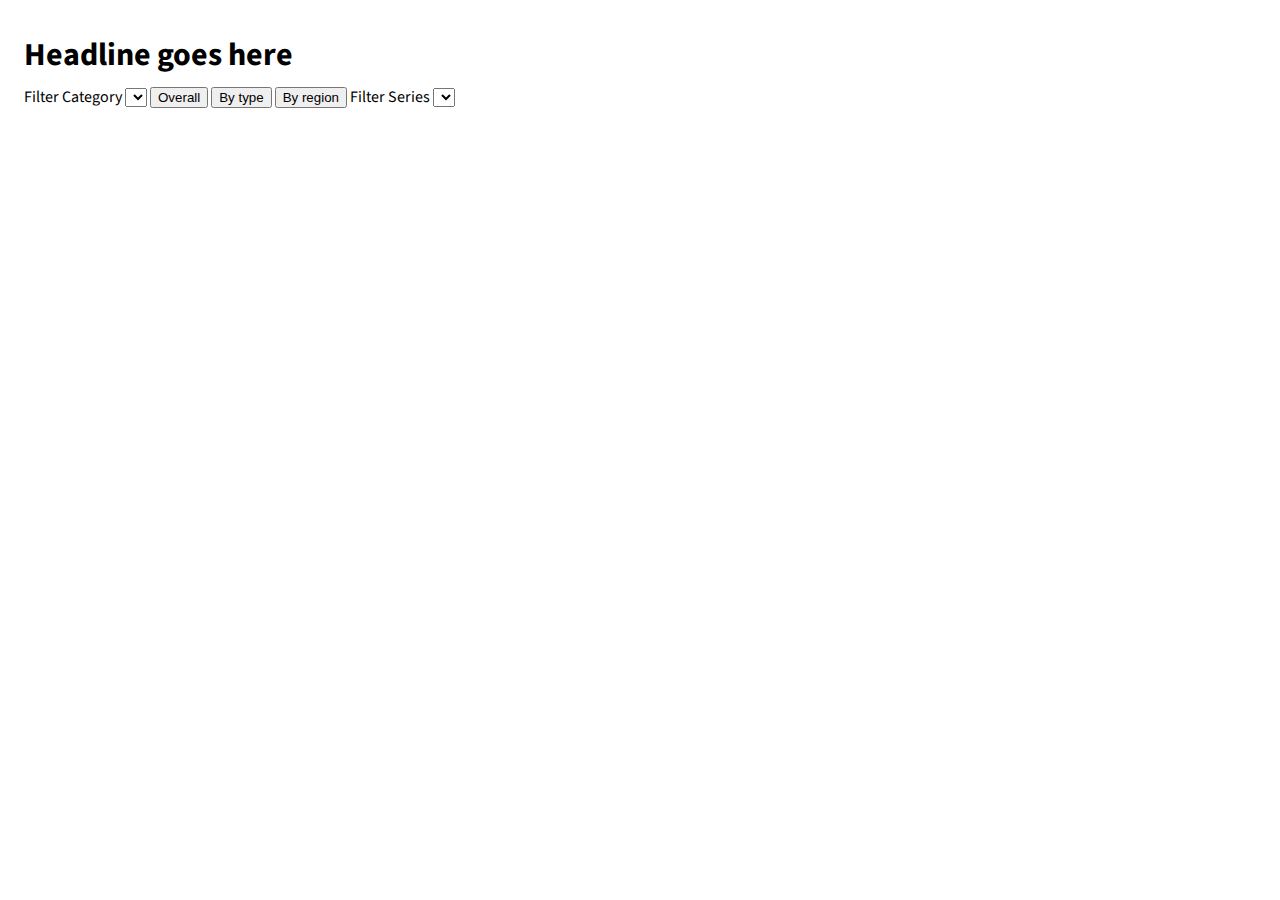
==== final_project/index.html @ 42bfa85e "highlight dropdown progress" ====
<!DOCTYPE html>
  <head>
    <meta charset="utf-8">
    <title>Interactive Data Visualization Tutorial</title>
    <link rel="stylesheet" href="./style.css">
    <link rel="stylesheet" href="https://fonts.googleapis.com/css?family=Source+Sans+Pro">
  </head>
  <body>
    <h3>Headline goes here</h3>
    <label for="category-dropdown">Filter Category</label>
    <select id="category-dropdown" name="category-dropdown"></select>

    <button onclick="addOne()">Overall</button>
    <button onclick="addOne()">By type</button>
    <button onclick="addOne()">By region</button>

    <label for="series-dropdown">Filter Series</label>
    <select id="series-dropdown" name="series-dropdown"></select>
    <div id="container"></div>
    <script src="../lib/d3.js"></script>
    <script src="main.js"></script>
  </body>
</html>
---- final_project/style.css ----
body {
  font-family: "Source Sans Pro", sans-serif;
  font-size: 16px;
  padding: 1em;
}

h1 {
  font-size: 3em;
  margin: 0.25em 0;
}

h3 {
  font-size: 2em;
  margin: 0.25em 0;
}

p {
  font-size: 1em;
}

.line .highlight {
  stroke:red;
}
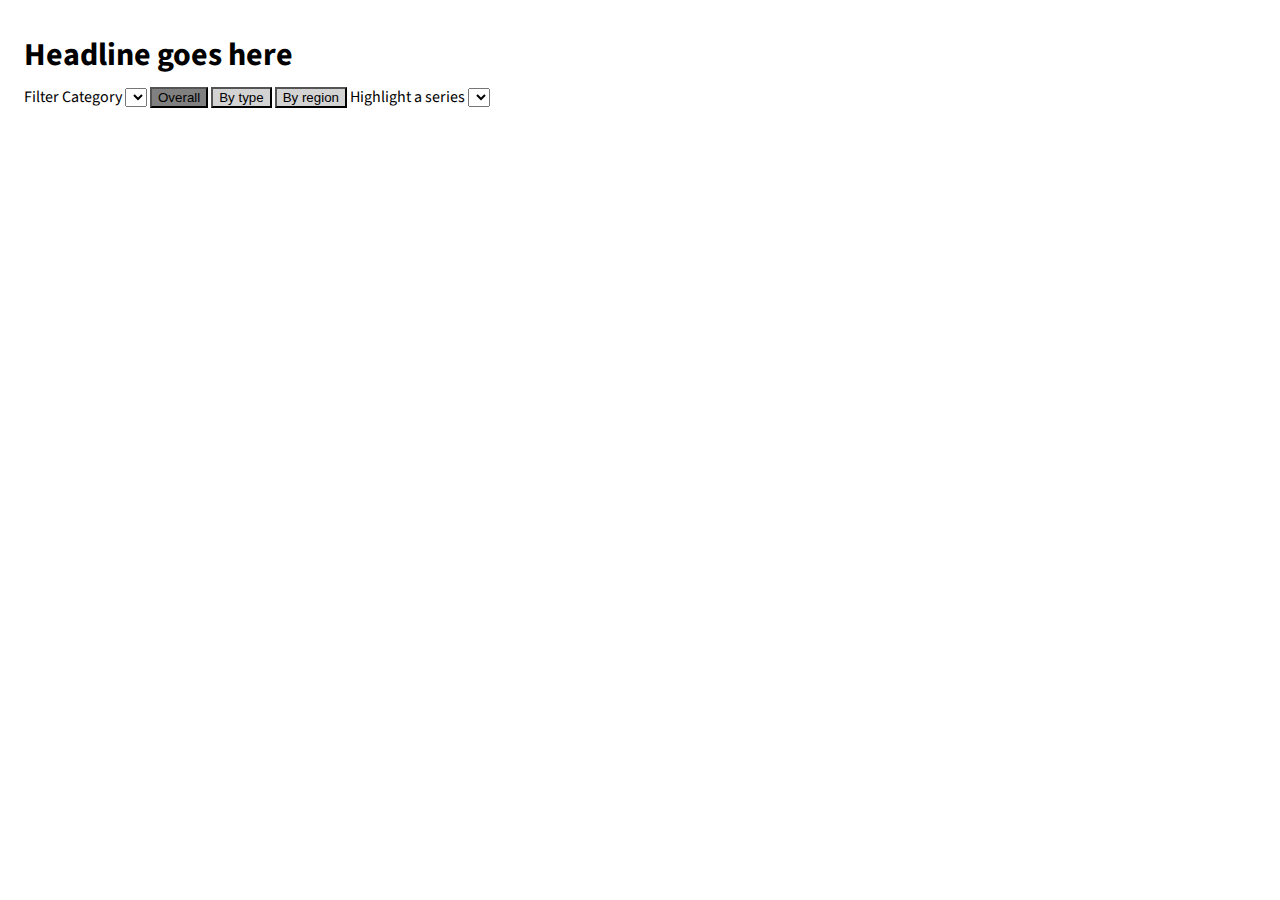
==== commit 58d71b4e: "working category buttons" ====
--- a/final_project/index.html
+++ b/final_project/index.html
@@ -10,11 +10,11 @@
     <label for="category-dropdown">Filter Category</label>
     <select id="category-dropdown" name="category-dropdown"></select>
 
-    <button onclick="addOne()">Overall</button>
-    <button onclick="addOne()">By type</button>
-    <button onclick="addOne()">By region</button>
+    <button class="category-button pressed" id='overall' onclick="changeCategory('overall')">Overall</button>
+    <button class="category-button" id='type' onclick="changeCategory('type')">By type</button>
+    <button class="category-button" id='region' onclick="changeCategory('region')">By region</button>
 
-    <label for="series-dropdown">Filter Series</label>
+    <label for="series-dropdown">Highlight a series</label>
     <select id="series-dropdown" name="series-dropdown"></select>
     <div id="container"></div>
     <script src="../lib/d3.js"></script>
--- a/final_project/style.css
+++ b/final_project/style.css
@@ -18,6 +18,28 @@
   font-size: 1em;
 }
 
-.line .highlight {
-  stroke:red;
+
+.line {
+  /* stroke:#D3D3D3;
+  stroke-width:1.5; */
+}
+
+/* highlight needs to come after .line so that it overrules the black stroke */
+.highlight { 
+  /* stroke: #9380B6;
+  stroke-width:3;
+  transition: stroke 1s ease;
+  transition: stroke-width 1s ease; */
+}
+
+button {
+  background-color: lightgrey;
+}
+
+button:hover {
+  background-color: grey;
+}
+
+button.pressed {
+  background-color: grey;
 }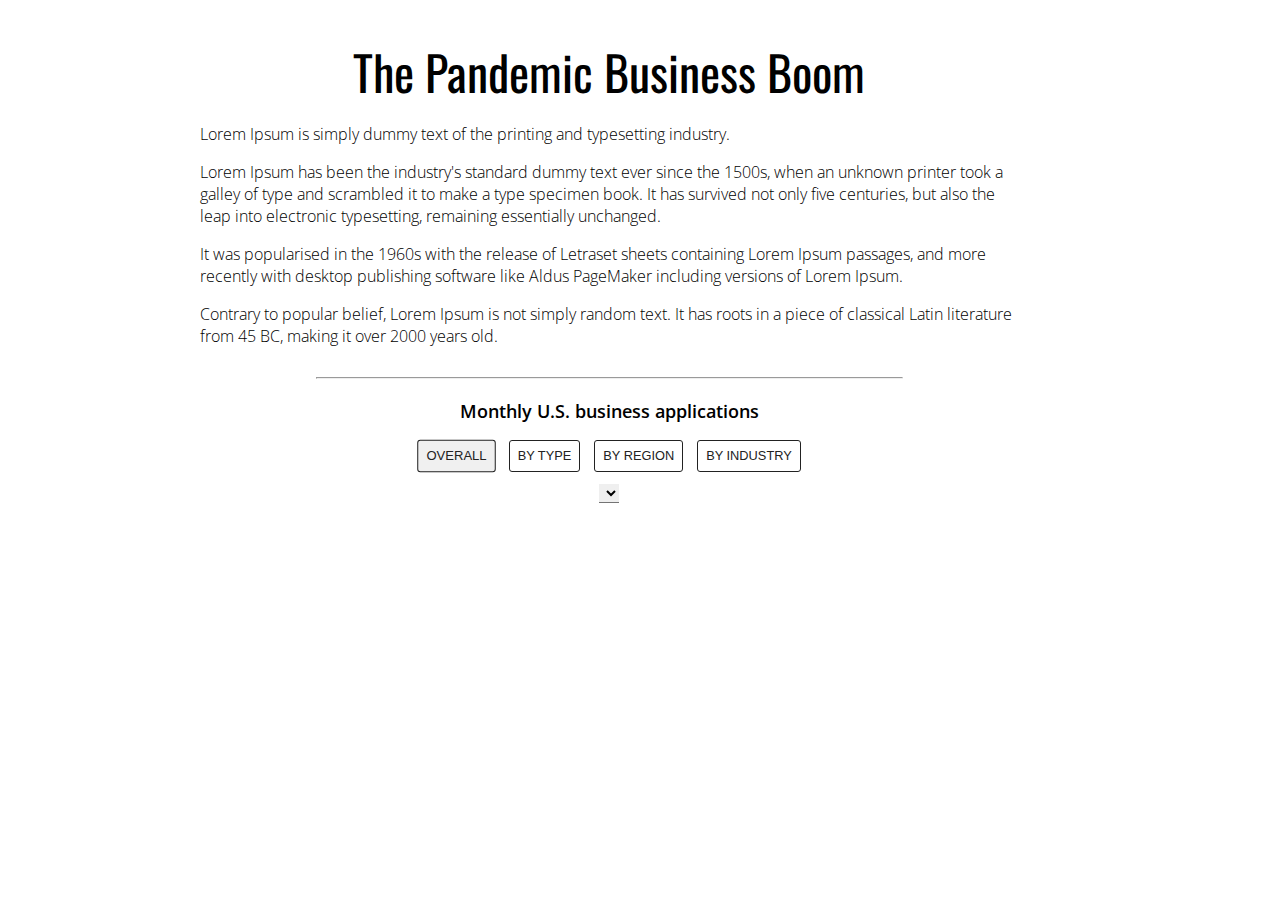
==== commit e0ef5fd6: "style page and ui elements" ====
--- a/final_project/index.html
+++ b/final_project/index.html
@@ -3,20 +3,48 @@
     <meta charset="utf-8">
     <title>Interactive Data Visualization Tutorial</title>
     <link rel="stylesheet" href="./style.css">
-    <link rel="stylesheet" href="https://fonts.googleapis.com/css?family=Source+Sans+Pro">
+    <link rel="stylesheet" href="https://fonts.googleapis.com/css2?family=Open+Sans:wght@200;300;500;600&family=Oswald:wght@400">
+    <!-- <link rel="stylesheet" href="https://fonts.googleapis.com/css2?family=Alexandria"> -->
   </head>
   <body>
-    <h3>Headline goes here</h3>
-    <label for="category-dropdown">Filter Category</label>
-    <select id="category-dropdown" name="category-dropdown"></select>
+    <div id="content-wrapper">
+      <h1 id="headline">The Pandemic Business Boom</h1>
+      <div class="intro-container">
+        <p>
+          Lorem Ipsum is simply dummy text of the printing and typesetting industry.
+        </p>
+        <p>
+          Lorem Ipsum has been the industry's standard dummy text ever since the 1500s, when an unknown printer took a galley of type and scrambled it to make a type specimen book. It has survived not only five centuries, but also the leap into electronic typesetting, remaining essentially unchanged.
+        </p>
+        <p>
+          It was popularised in the 1960s with the release of Letraset sheets containing Lorem Ipsum passages, and more recently with desktop publishing software like Aldus PageMaker including versions of Lorem Ipsum.
+        </p>
+        <p>
+          Contrary to popular belief, Lorem Ipsum is not simply random text. It has roots in a piece of classical Latin literature from 45 BC, making it over 2000 years old. 
+        </p>
+      </div>
 
-    <button class="category-button pressed" id='overall' onclick="changeCategory('overall')">Overall</button>
-    <button class="category-button" id='type' onclick="changeCategory('type')">By type</button>
-    <button class="category-button" id='region' onclick="changeCategory('region')">By region</button>
+      <hr>
+      
+      <!-- <label for="category-dropdown">Filter Category</label> -->
+      <!-- <select id="category-dropdown" name="category-dropdown"></select> -->
+      <div class="ui-elements">
+        <div id="chart-title">Monthly U.S. business applications</div>
+        <div class="category-button-block">
+          <button class="category-button pressed" id='overall' onclick="changeCategory('overall')">Overall</button>
+          <button class="category-button" id='type' onclick="changeCategory('type')">By type</button>
+          <button class="category-button" id='region' onclick="changeCategory('region')">By region</button>
+          <button class="category-button" id='industry' onclick="changeCategory('industry')">By industry</button>
+        </div>
 
-    <label for="series-dropdown">Highlight a series</label>
-    <select id="series-dropdown" name="series-dropdown"></select>
-    <div id="container"></div>
+        <div class="highlight-filter-block">
+        <!-- <label for="series-dropdown">Use dropdown to highlight</label> -->
+        <select id="series-dropdown" name="series-dropdown"></select>
+        </div>
+      </div>
+    
+      <div id="chart-container"></div>
+    </div>
     <script src="../lib/d3.js"></script>
     <script src="main.js"></script>
   </body>
--- a/final_project/style.css
+++ b/final_project/style.css
@@ -1,7 +1,12 @@
+/* PAGE STYLES*/
 body {
-  font-family: "Source Sans Pro", sans-serif;
+  font-family: 'Open Sans', sans-serif;
   font-size: 16px;
   padding: 1em;
+}
+
+#content-wrapper{
+  width: 95%;
 }
 
 h1 {
@@ -16,12 +21,117 @@
 
 p {
   font-size: 1em;
+  font-weight:300;
 }
 
+#headline {
+  text-align:center;
+  font-weight:400;
+  font-family: 'Oswald';
+}
+
+.intro-container{
+  width:70%;
+  margin:0 auto;
+  margin-bottom:30px;
+}
+
+hr{
+  width:50%;
+  margin-bottom:20px;
+}
+
+/* UI ELEMENT STYLES*/
+.ui-elements {
+  margin-bottom:30px;
+}
+
+#chart-title{
+  text-align: center;
+  font-size: 1.1em;
+  font-weight: 600;
+  margin-bottom: 10px;
+  
+}
+
+.category-button-block {
+  display: flex;
+  justify-content: center;
+  align-items: center;
+  margin-bottom:5px;
+}
+
+.highlight-filter-block {
+  display: flex;
+  justify-content: center;
+  align-items: center;
+}
+
+.highlight-filter-block label{
+  margin-right: 5px;
+  font-size:0.9em;
+  font-style:italic;
+  font-weight:300;
+}
+
+#series-dropdown {
+  font-size:0.9em;
+  font-weight:200 !important;
+  border-top: none;
+  border-left: none;
+  border-right: none;
+  border-bottom: 1px solid #747474;
+  text-align:center;
+  /* font-style:italic; */
+}
+
+button {
+  text-transform: uppercase;
+  margin: 7px;
+  font-size:0.8em;
+
+  background-color: #FFFFFF;
+  border: 1px solid #222222;
+  border-radius: 3px;
+  box-sizing: border-box;
+  color: #222222;
+  cursor: pointer;
+  display: inline-block;
+  line-height: 20px;
+  outline: none;
+  padding: 5px 8px;
+  position: relative;
+  text-align: center;
+  text-decoration: none;
+  touch-action: manipulation;
+  transition: box-shadow .2s,-ms-transform .1s,-webkit-transform .1s,transform .1s;
+  user-select: none;
+  -webkit-user-select: none;
+  width: auto;
+}
+
+button:hover {
+  background-color: #f0f0f0;
+  /* border-color: #000000; */
+}
+
+button.pressed {
+  background-color: #f0f0f0;
+  /* border-color: #000000; */
+  transform: scale(1.02);
+}
+
+/* CHART STYLES */
+#chart-container {
+  display: flex;
+  justify-content: center;
+  align-items: center;
+}
 
 .line {
   /* stroke:#D3D3D3;
   stroke-width:1.5; */
+  mix-blend-mode: multiply;
 }
 
 /* highlight needs to come after .line so that it overrules the black stroke */
@@ -30,16 +140,5 @@
   stroke-width:3;
   transition: stroke 1s ease;
   transition: stroke-width 1s ease; */
-}
-
-button {
-  background-color: lightgrey;
-}
-
-button:hover {
-  background-color: grey;
-}
-
-button.pressed {
-  background-color: grey;
+  mix-blend-mode: normal;
 }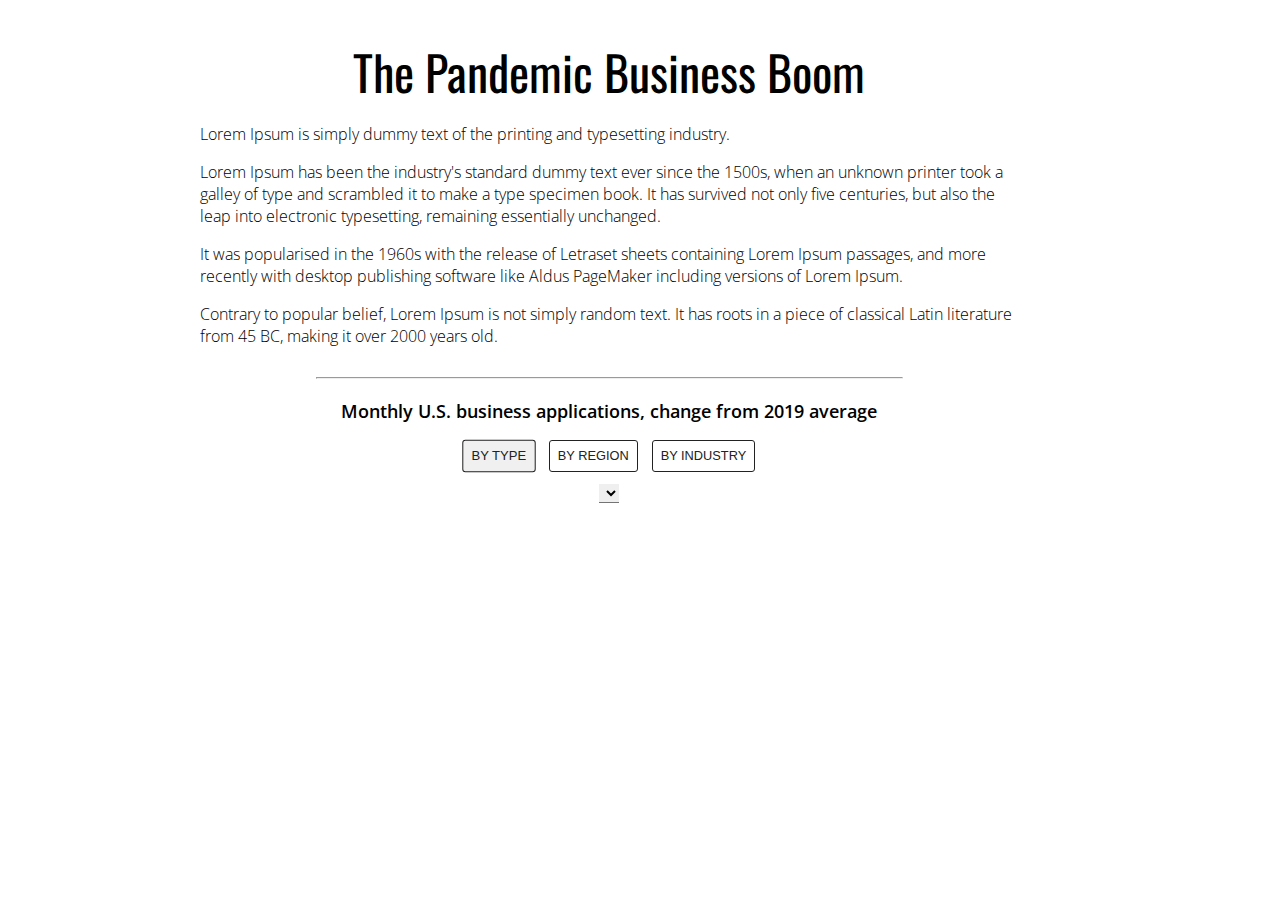
==== commit 35342d86: "new layout" ====
--- a/final_project/index.html
+++ b/final_project/index.html
@@ -3,7 +3,7 @@
     <meta charset="utf-8">
     <title>Interactive Data Visualization Tutorial</title>
     <link rel="stylesheet" href="./style.css">
-    <link rel="stylesheet" href="https://fonts.googleapis.com/css2?family=Open+Sans:wght@200;300;500;600&family=Oswald:wght@400">
+    <link rel="stylesheet" href="https://fonts.googleapis.com/css2?family=Open+Sans:wght@200;300;500;600&family=Oswald:wght@400&family=PT+Sans:wght@400">
     <!-- <link rel="stylesheet" href="https://fonts.googleapis.com/css2?family=Alexandria"> -->
   </head>
   <body>
@@ -16,6 +16,7 @@
         <p>
           Lorem Ipsum has been the industry's standard dummy text ever since the 1500s, when an unknown printer took a galley of type and scrambled it to make a type specimen book. It has survived not only five centuries, but also the leap into electronic typesetting, remaining essentially unchanged.
         </p>
+        <div id="static-chart-container"></div>
         <p>
           It was popularised in the 1960s with the release of Letraset sheets containing Lorem Ipsum passages, and more recently with desktop publishing software like Aldus PageMaker including versions of Lorem Ipsum.
         </p>
@@ -29,10 +30,10 @@
       <!-- <label for="category-dropdown">Filter Category</label> -->
       <!-- <select id="category-dropdown" name="category-dropdown"></select> -->
       <div class="ui-elements">
-        <div id="chart-title">Monthly U.S. business applications</div>
+        <div id="chart-title">Monthly U.S. business applications, change from 2019 average</div>
         <div class="category-button-block">
-          <button class="category-button pressed" id='overall' onclick="changeCategory('overall')">Overall</button>
-          <button class="category-button" id='type' onclick="changeCategory('type')">By type</button>
+          <!-- <button class="category-button pressed" id='overall' onclick="changeCategory('overall')">Overall</button> -->
+          <button class="category-button pressed" id='type' onclick="changeCategory('type')">By type</button>
           <button class="category-button" id='region' onclick="changeCategory('region')">By region</button>
           <button class="category-button" id='industry' onclick="changeCategory('industry')">By industry</button>
         </div>
--- a/final_project/style.css
+++ b/final_project/style.css
@@ -1,137 +1,164 @@
 /* PAGE STYLES*/
 body {
-  font-family: 'Open Sans', sans-serif;
-  font-size: 16px;
-  padding: 1em;
+  font-family: 'Open Sans', sans-serif !important;
+  font-size: 16px !important;
+  padding: 1em !important;
 }
 
 #content-wrapper{
-  width: 95%;
+  width: 95% !important;
 }
 
 h1 {
-  font-size: 3em;
-  margin: 0.25em 0;
+  font-size: 3em !important;
+  margin: 0.25em 0 !important;
 }
 
 h3 {
-  font-size: 2em;
-  margin: 0.25em 0;
+  font-size: 2em !important;
+  margin: 0.25em 0 !important;
 }
 
 p {
-  font-size: 1em;
-  font-weight:300;
+  font-size: 1em !important;
+  font-weight:300 !important;
 }
 
 #headline {
-  text-align:center;
-  font-weight:400;
-  font-family: 'Oswald';
+  text-align:center !important;
+  font-weight:400 !important;
+  font-family: 'Oswald' !important;
 }
 
 .intro-container{
-  width:70%;
-  margin:0 auto;
-  margin-bottom:30px;
+  width:70% !important;
+  margin:0 auto !important;
+  margin-bottom:30px !important;
 }
 
 hr{
-  width:50%;
-  margin-bottom:20px;
+  width:50% !important;
+  margin-bottom:20px !important;
 }
 
 /* UI ELEMENT STYLES*/
 .ui-elements {
-  margin-bottom:30px;
+  margin-bottom:30px !important;
 }
 
 #chart-title{
-  text-align: center;
-  font-size: 1.1em;
-  font-weight: 600;
-  margin-bottom: 10px;
+  text-align: center !important;
+  font-size: 1.1em !important;
+  font-weight: 600 !important;
+  margin-bottom: 10px !important;
   
 }
 
 .category-button-block {
-  display: flex;
-  justify-content: center;
-  align-items: center;
-  margin-bottom:5px;
+  display: flex !important;
+  justify-content: center !important;
+  align-items: center !important;
+  margin-bottom:5px !important;
 }
 
 .highlight-filter-block {
-  display: flex;
-  justify-content: center;
-  align-items: center;
+  display: flex !important;
+  justify-content: center !important;
+  align-items: center !important;
 }
 
 .highlight-filter-block label{
-  margin-right: 5px;
-  font-size:0.9em;
-  font-style:italic;
-  font-weight:300;
+  margin-right: 5px !important;
+  font-size:0.9em !important;
+  font-style:italic !important;
+  font-weight:300 !important;
 }
 
 #series-dropdown {
-  font-size:0.9em;
+  font-size:0.9em !important;
   font-weight:200 !important;
-  border-top: none;
-  border-left: none;
-  border-right: none;
-  border-bottom: 1px solid #747474;
-  text-align:center;
+  border-top: none !important;
+  border-left: none !important;
+  border-right: none !important;
+  border-bottom: 1px solid #747474 !important;
+  text-align:center !important;
   /* font-style:italic; */
 }
 
 button {
-  text-transform: uppercase;
-  margin: 7px;
-  font-size:0.8em;
+  text-transform: uppercase !important;
+  margin: 7px !important;
+  font-size:0.8em !important;
 
-  background-color: #FFFFFF;
-  border: 1px solid #222222;
-  border-radius: 3px;
-  box-sizing: border-box;
-  color: #222222;
-  cursor: pointer;
-  display: inline-block;
-  line-height: 20px;
-  outline: none;
-  padding: 5px 8px;
-  position: relative;
-  text-align: center;
-  text-decoration: none;
-  touch-action: manipulation;
-  transition: box-shadow .2s,-ms-transform .1s,-webkit-transform .1s,transform .1s;
-  user-select: none;
-  -webkit-user-select: none;
-  width: auto;
+  background-color: #FFFFFF !important;
+  border: 1px solid #222222 !important;
+  border-radius: 3px !important;
+  box-sizing: border-box !important;
+  color: #222222 !important;
+  cursor: pointer !important;
+  display: inline-block !important;
+  line-height: 20px !important;
+  outline: none !important;
+  padding: 5px 8px !important; 
+  position: relative !important;
+  text-align: center !important;
+  text-decoration: none !important;
+  touch-action: manipulation !important;
+  transition: box-shadow .2s,-ms-transform .1s,-webkit-transform .1s,transform .1s !important;
+  user-select: none !important;
+  -webkit-user-select: none !important;
+  width: auto !important;
 }
 
 button:hover {
-  background-color: #f0f0f0;
+  background-color: #f0f0f0 !important;
   /* border-color: #000000; */
 }
 
 button.pressed {
-  background-color: #f0f0f0;
+  background-color: #f0f0f0 !important;
   /* border-color: #000000; */
-  transform: scale(1.02);
+  transform: scale(1.02) !important;
 }
 
 /* CHART STYLES */
+.pandemic-date-label {
+  paint-order: stroke !important;
+  stroke-width: 3 !important;
+  stroke: #FFFFFF !important;
+  text-anchor: middle !important;
+  font-family: 'Open Sans', sans-serif !important;
+  font-size: 0.8em !important;
+}
+
 #chart-container {
-  display: flex;
-  justify-content: center;
-  align-items: center;
+  display: flex !important;
+  justify-content: center !important;
+  align-items: center !important;
+}
+
+.yAxis line {
+  /* stroke: #E0E0E0 !important; */
+}
+
+.yAxis text, .yAxisStatic text {
+  font-family: 'PT Sans' !important;
+  font-size:1.2em !important;
+}
+
+.xAxis text, .xAxisStatic text {
+  font-family: 'PT Sans' !important;
+  font-size:1.2em !important;
+}
+
+.domain {
+  display: none !important;
 }
 
 .line {
-  /* stroke:#D3D3D3;
-  stroke-width:1.5; */
-  mix-blend-mode: multiply;
+  /* stroke:#D3D3D3; */
+  /* stroke-width:1.5;  */
+  /* mix-blend-mode: multiply !important; */
 }
 
 /* highlight needs to come after .line so that it overrules the black stroke */
@@ -140,5 +167,26 @@
   stroke-width:3;
   transition: stroke 1s ease;
   transition: stroke-width 1s ease; */
-  mix-blend-mode: normal;
+  mix-blend-mode: normal !important;
+}
+
+.data-point-label {
+  paint-order: stroke !important;
+  stroke-width: 3 !important;
+  stroke: #FFFFFF !important;
+  text-anchor: middle !important;
+  font-family: 'Open Sans', sans-serif !important;
+  font-size: 0.9em !important;
+}
+
+.data-point-label-title {
+  font-weight:700
+}
+
+.data-point-label-body {
+  font-weight:500
+}
+
+.voronoi path {
+  pointer-events: all;
 }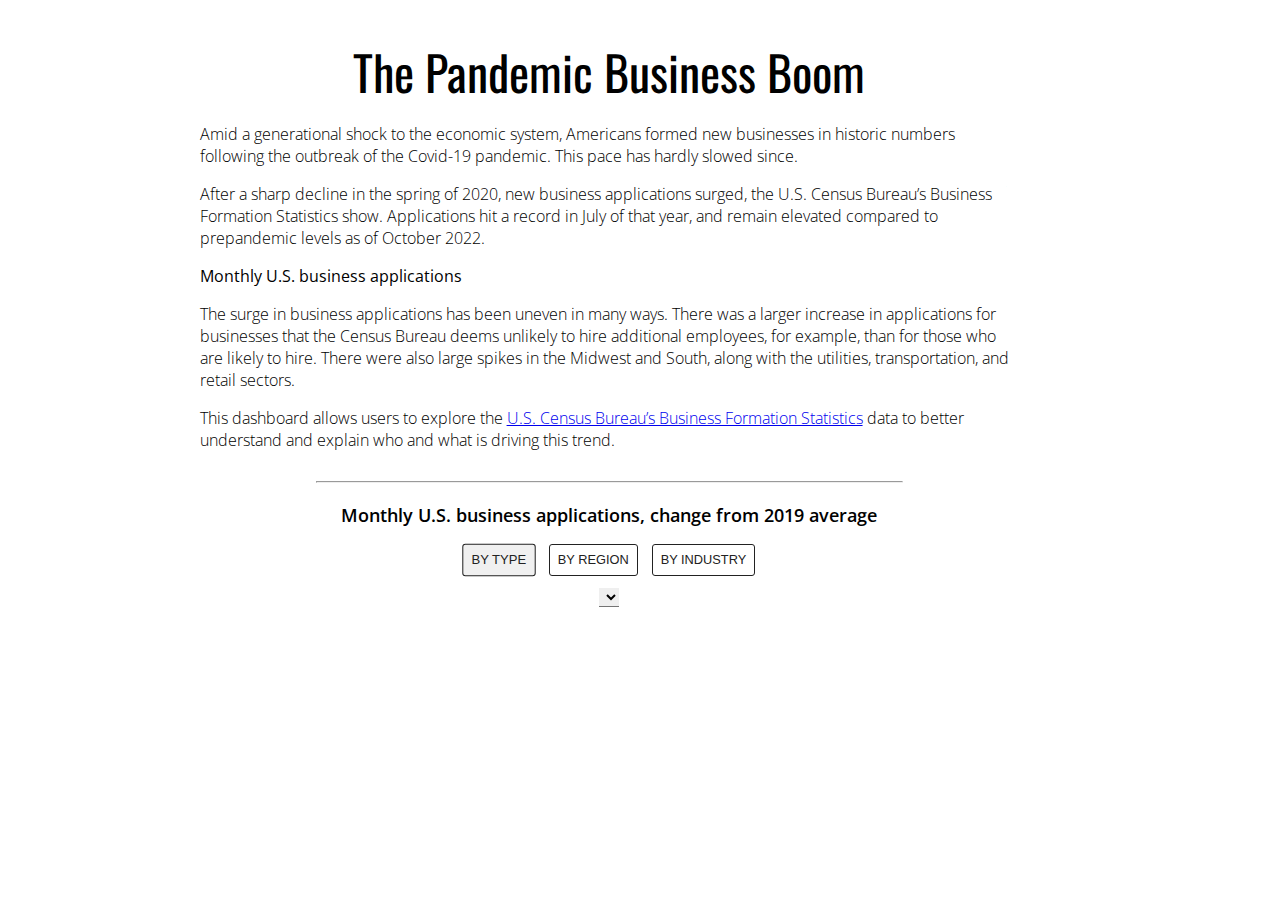
==== commit ab83518f: "add intro text" ====
--- a/final_project/index.html
+++ b/final_project/index.html
@@ -1,7 +1,7 @@
 <!DOCTYPE html>
   <head>
     <meta charset="utf-8">
-    <title>Interactive Data Visualization Tutorial</title>
+    <title>The Pandemic Business Boom | DATA73200 Final Project</title>
     <link rel="stylesheet" href="./style.css">
     <link rel="stylesheet" href="https://fonts.googleapis.com/css2?family=Open+Sans:wght@200;300;500;600&family=Oswald:wght@400&family=PT+Sans:wght@400">
     <!-- <link rel="stylesheet" href="https://fonts.googleapis.com/css2?family=Alexandria"> -->
@@ -11,17 +11,18 @@
       <h1 id="headline">The Pandemic Business Boom</h1>
       <div class="intro-container">
         <p>
-          Lorem Ipsum is simply dummy text of the printing and typesetting industry.
+          Amid a generational shock to the economic system, Americans formed new businesses in historic numbers following the outbreak of the Covid-19 pandemic. This pace has hardly slowed since.
         </p>
         <p>
-          Lorem Ipsum has been the industry's standard dummy text ever since the 1500s, when an unknown printer took a galley of type and scrambled it to make a type specimen book. It has survived not only five centuries, but also the leap into electronic typesetting, remaining essentially unchanged.
+          After a sharp decline in the spring of 2020, new business applications surged, the U.S. Census Bureau’s Business Formation Statistics show. Applications hit a record in July of that year, and remain elevated compared to prepandemic levels as of October 2022.
         </p>
+        <div id="static-chart-title">Monthly U.S. business applications</div>
         <div id="static-chart-container"></div>
         <p>
-          It was popularised in the 1960s with the release of Letraset sheets containing Lorem Ipsum passages, and more recently with desktop publishing software like Aldus PageMaker including versions of Lorem Ipsum.
+          The surge in business applications has been uneven in many ways. There was a larger increase in applications for businesses that the Census Bureau deems unlikely to hire additional employees, for example, than for those who are likely to hire. There were also large spikes in the Midwest and South, along with the utilities, transportation, and retail sectors. 
         </p>
         <p>
-          Contrary to popular belief, Lorem Ipsum is not simply random text. It has roots in a piece of classical Latin literature from 45 BC, making it over 2000 years old. 
+          This dashboard allows users to explore the <a target="blank" href="https://www.census.gov/econ/bfs/index.html">U.S. Census Bureau’s Business Formation Statistics</a> data to better understand and explain who and what is driving this trend. 
         </p>
       </div>
 
--- a/final_project/style.css
+++ b/final_project/style.css
@@ -137,6 +137,8 @@
   align-items: center !important;
 }
 
+
+
 .yAxis line {
   /* stroke: #E0E0E0 !important; */
 }
@@ -159,6 +161,7 @@
   /* stroke:#D3D3D3; */
   /* stroke-width:1.5;  */
   /* mix-blend-mode: multiply !important; */
+  pointer-events: none;
 }
 
 /* highlight needs to come after .line so that it overrules the black stroke */
@@ -180,13 +183,19 @@
 }
 
 .data-point-label-title {
-  font-weight:700
+  font-weight:700 !important;
 }
 
 .data-point-label-body {
-  font-weight:500
+  font-weight:500 !important;
+}
+
+.us-total-label {
+  text-anchor: left !important;
+  font-family: 'Open Sans', sans-serif !important;
+  font-size: 0.9em !important;
 }
 
 .voronoi path {
-  pointer-events: all;
+  pointer-events: all !important;
 }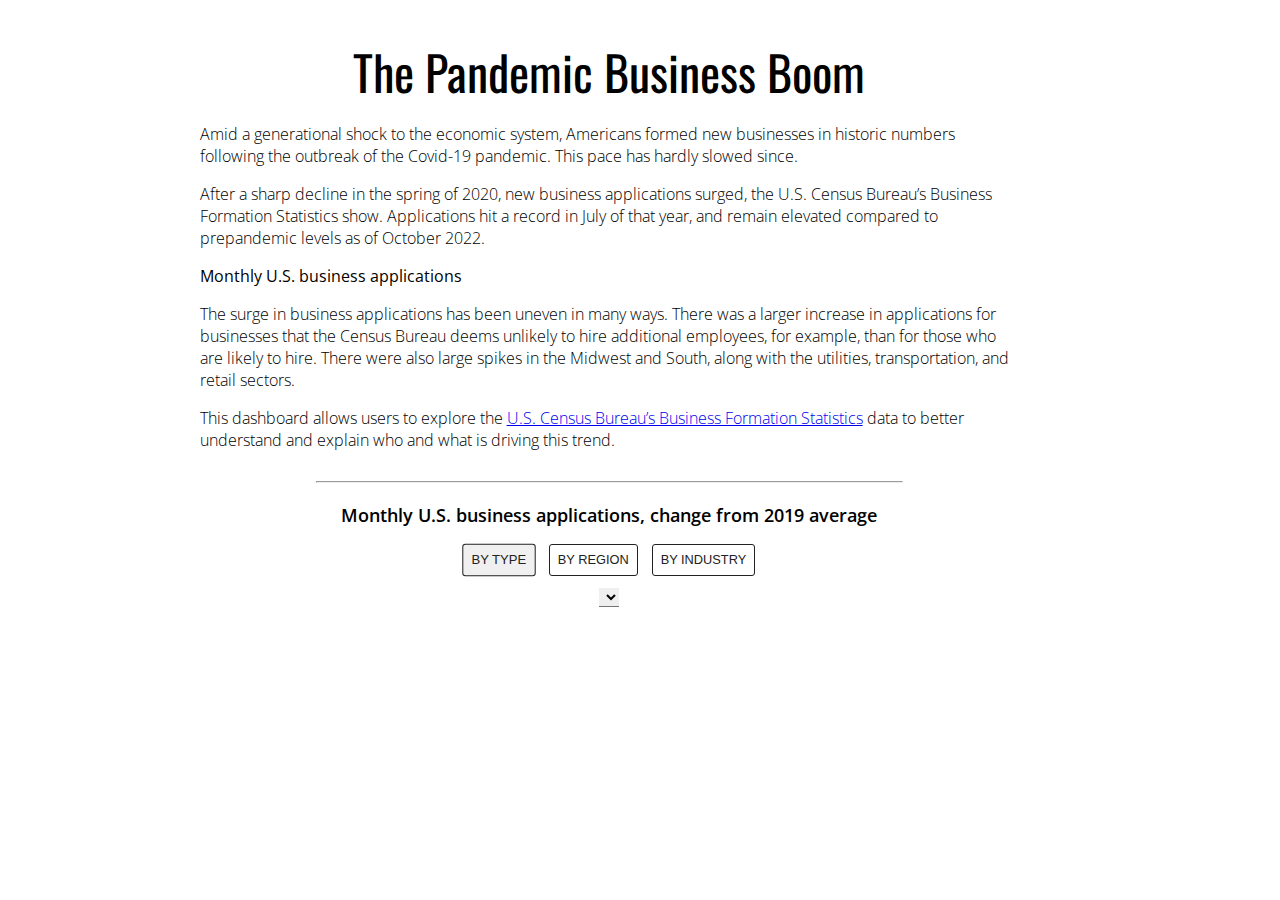
==== commit 2f22a3e8: "comment cleanup" ====
--- a/final_project/index.html
+++ b/final_project/index.html
@@ -4,8 +4,8 @@
     <title>The Pandemic Business Boom | DATA73200 Final Project</title>
     <link rel="stylesheet" href="./style.css">
     <link rel="stylesheet" href="https://fonts.googleapis.com/css2?family=Open+Sans:wght@200;300;500;600&family=Oswald:wght@400&family=PT+Sans:wght@400">
-    <!-- <link rel="stylesheet" href="https://fonts.googleapis.com/css2?family=Alexandria"> -->
   </head>
+
   <body>
     <div id="content-wrapper">
       <h1 id="headline">The Pandemic Business Boom</h1>
@@ -28,19 +28,15 @@
 
       <hr>
       
-      <!-- <label for="category-dropdown">Filter Category</label> -->
-      <!-- <select id="category-dropdown" name="category-dropdown"></select> -->
       <div class="ui-elements">
         <div id="chart-title">Monthly U.S. business applications, change from 2019 average</div>
         <div class="category-button-block">
-          <!-- <button class="category-button pressed" id='overall' onclick="changeCategory('overall')">Overall</button> -->
           <button class="category-button pressed" id='type' onclick="changeCategory('type')">By type</button>
           <button class="category-button" id='region' onclick="changeCategory('region')">By region</button>
           <button class="category-button" id='industry' onclick="changeCategory('industry')">By industry</button>
         </div>
 
         <div class="highlight-filter-block">
-        <!-- <label for="series-dropdown">Use dropdown to highlight</label> -->
         <select id="series-dropdown" name="series-dropdown"></select>
         </div>
       </div>
--- a/final_project/style.css
+++ b/final_project/style.css
@@ -196,6 +196,7 @@
   font-size: 0.9em !important;
 }
 
+
 .voronoi path {
   pointer-events: all !important;
 }